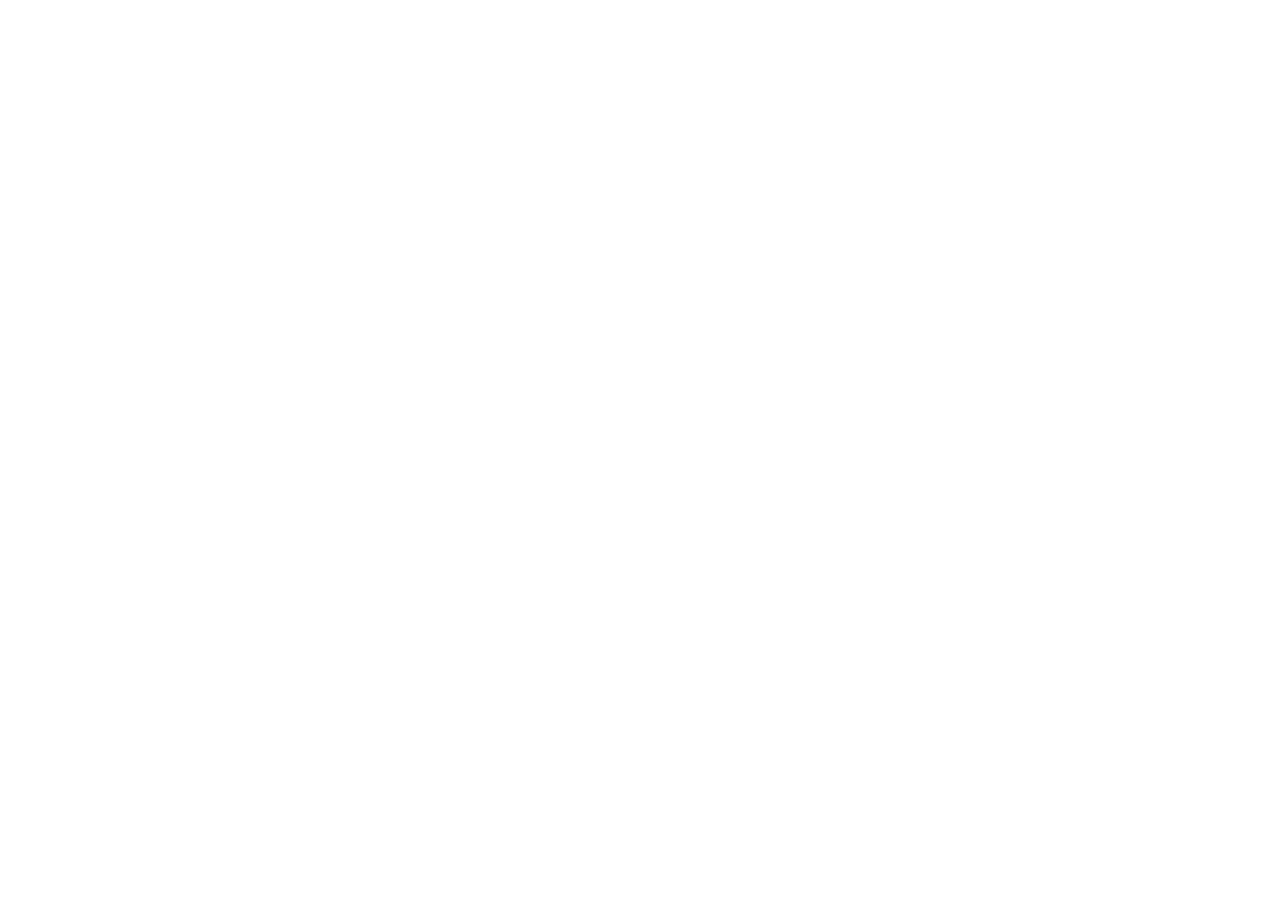
==== index.html @ f8463532 "start" ====
<!DOCTYPE html>
<html lang="pt-br">
<head>
    <meta charset="UTF-8">
    <meta name="viewport" content="width=device-width, initial-scale=1.0">
    <link rel="shortcut icon" href="favicon.ico.png" type="image/png">
    <title>Projeto redes sociais</title>
</head>
<body>
    
</body>
</html>
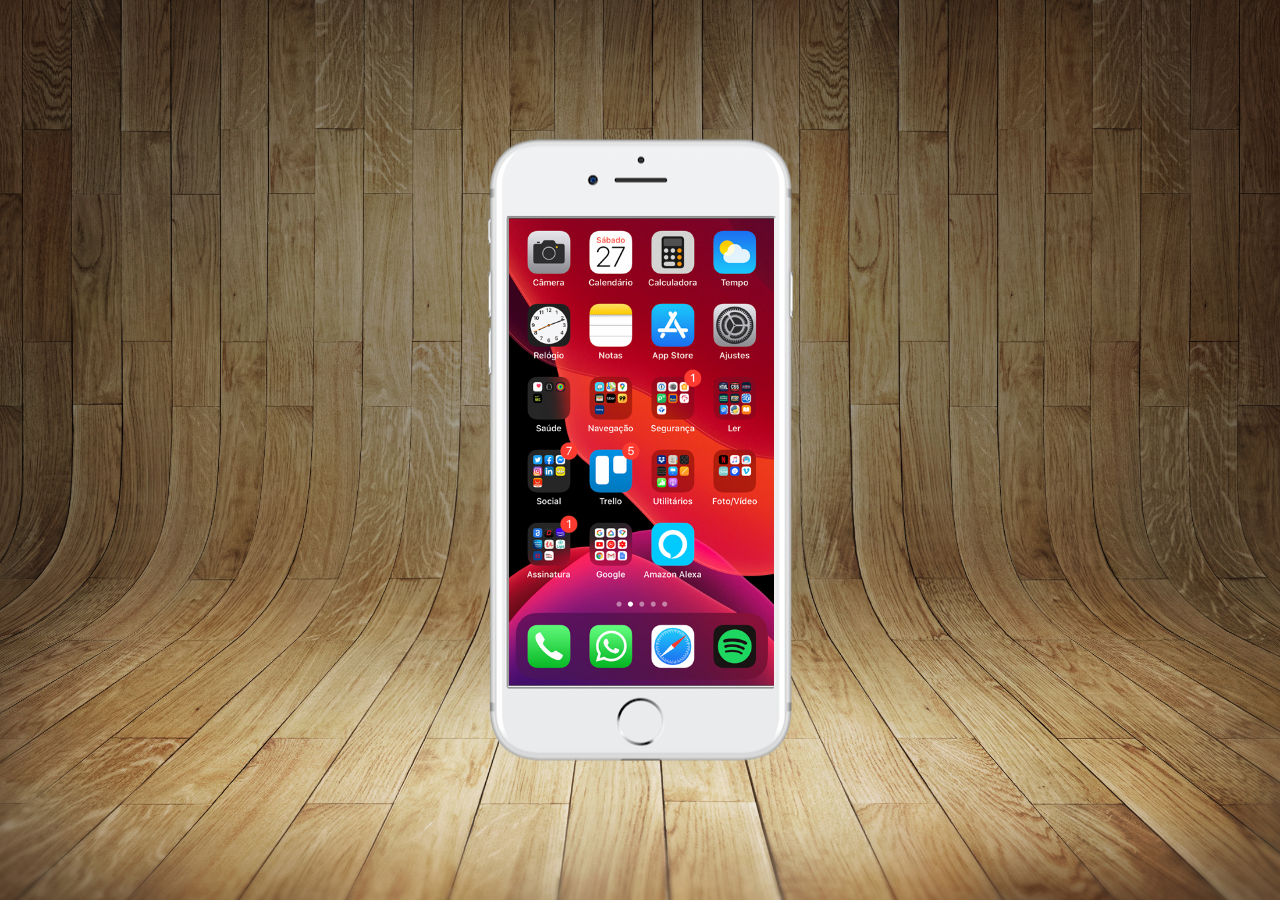
==== commit a7b1f7f1: "criei a tela home" ====
--- a/index.html
+++ b/index.html
@@ -4,9 +4,17 @@
     <meta charset="UTF-8">
     <meta name="viewport" content="width=device-width, initial-scale=1.0">
     <link rel="shortcut icon" href="favicon.ico.png" type="image/png">
+    <link rel="stylesheet" href="css/style.css">
     <title>Projeto redes sociais</title>
 </head>
 <body>
-    
+    <main>
+        <section id="telefone">
+            <iframe src="home.html" name="tela" id="tela"></iframe>
+        </section> <!--Telefone-->
+        <section id="redes-sociais">
+
+        </section> <!--Redes sociais-->
+    </main>
 </body>
 </html>--- a/css/style.css
+++ b/css/style.css
@@ -0,0 +1,42 @@
+@charset "UTF-8";
+
+*{
+    margin: 0;
+    padding: 0;
+
+}
+
+html, body{
+    height: 100vh;
+    width: 100vw;
+    background-color: black;
+}
+
+body{
+    background: url(../imagens/fundo-madeira.jpg) center center;
+    background-size: cover;
+    background-attachment: fixed;
+}
+
+main{
+    height: 100vh;
+    position: relative;
+}
+
+section#telefone{
+    position: absolute;
+    top: 50%;
+    left: 50%;
+    transform: translate(-50%, -50%);
+    background:url(../imagens/frame-iphone.png) no-repeat ;
+    width: 310px;
+    height: 627px;
+}
+iframe#tela{
+    position: relative;
+    top: 80px;
+    left: 22px;
+    width:265px;
+    height:467px;
+    
+}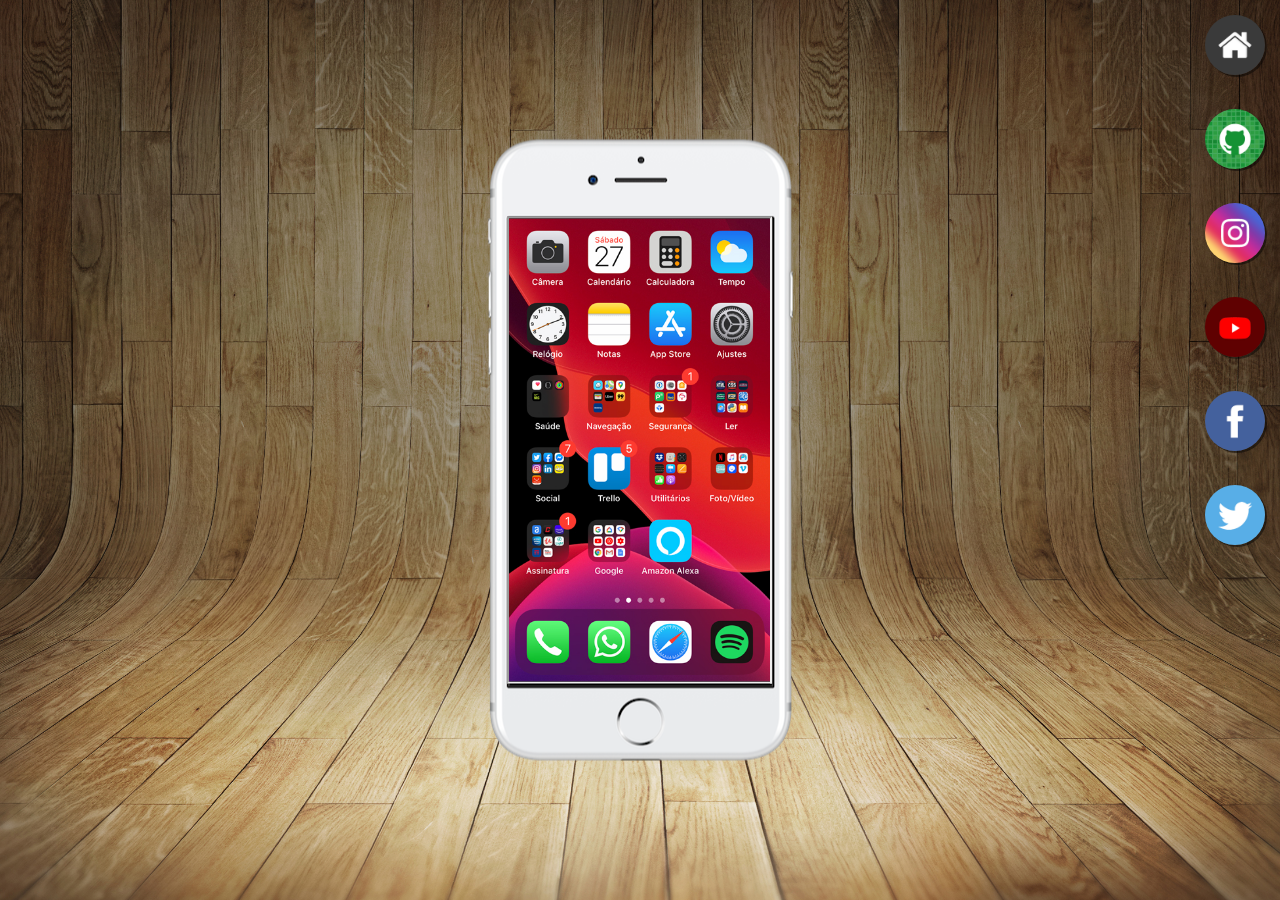
==== commit dbb43d29: "atualização no CSS" ====
--- a/index.html
+++ b/index.html
@@ -10,9 +10,22 @@
 <body>
     <main>
         <section id="telefone">
-            <iframe src="home.html" name="tela" id="tela"></iframe>
+            <iframe src="home.html" name="tela" id="tela">
+                Seu navegador não é compatível com essa função.
+            </iframe>
         </section> <!--Telefone-->
         <section id="redes-sociais">
+            <a href=""> <img src="imagens/logo-home.jpg" alt="Home" id="home"></a><br>
+
+            <a href="https://github.com/zMelili" target="tela"> <img src="imagens/logo-github.jpg" alt="Github" id="github"></a><br>
+
+            <a href="https://www.instagram.com/ninico_moura/" target="tela" > <img src="imagens/logo-instagram.jpg" alt="Instagram" id="instagram"></a><br>
+
+            <a href="https://www.youtube.com/@zZMeliodaS" target="tela"> <img src="imagens/logo-youtube.jpg" alt="Youtube" id="youtube"></a><br>
+
+            <a href="#" target="tela"> <img src="imagens/logo-facebook.jpg" alt="Facebook" id="facebook"></a><br>
+
+            <a href="#" target="tela"> <img src="imagens/logo-twitter.jpg" alt="Twitter" id="twitter"></a>
 
         </section> <!--Redes sociais-->
     </main>
--- a/css/style.css
+++ b/css/style.css
@@ -3,7 +3,7 @@
 *{
     margin: 0;
     padding: 0;
-
+    box-sizing: border-box;
 }
 
 html, body{
@@ -39,4 +39,50 @@
     width:265px;
     height:467px;
     
+}
+
+section#redes-sociais{
+    text-align: right;
+}
+
+#redes-sociais img{
+    border-radius: 50%;
+    height: 60px;
+    margin: 15px;
+    box-shadow: 2px 2px rgba(0, 0, 0, 0.466);
+}
+
+#redes-sociais img:hover{
+   box-shadow: 4px 4px 3px black;
+   transition: transform 0.3s;
+}
+
+#home:hover{
+    border: 2px solid rgb(99, 98, 98);
+    transform: translate(-2px, -1px);
+}
+
+#github:hover{
+    border: 2px solid #237702 ;
+    transform: translate(-2px, -1px);
+}
+
+#instagram:hover{
+    border: 2px solid pink;
+    transform: translate(-2px, -1px);
+}
+
+#youtube:hover{
+    border: 2px solid rgb(255, 0, 0);
+    transform: translate(-2px, -1px);
+}
+
+#facebook:hover{
+    border: 2px solid #00319b;
+    transform: translate(-2px, -1px);
+}
+
+#twitter:hover{
+    border: 2px solid #0069af;
+    transform: translate(-2px, -1px);
 }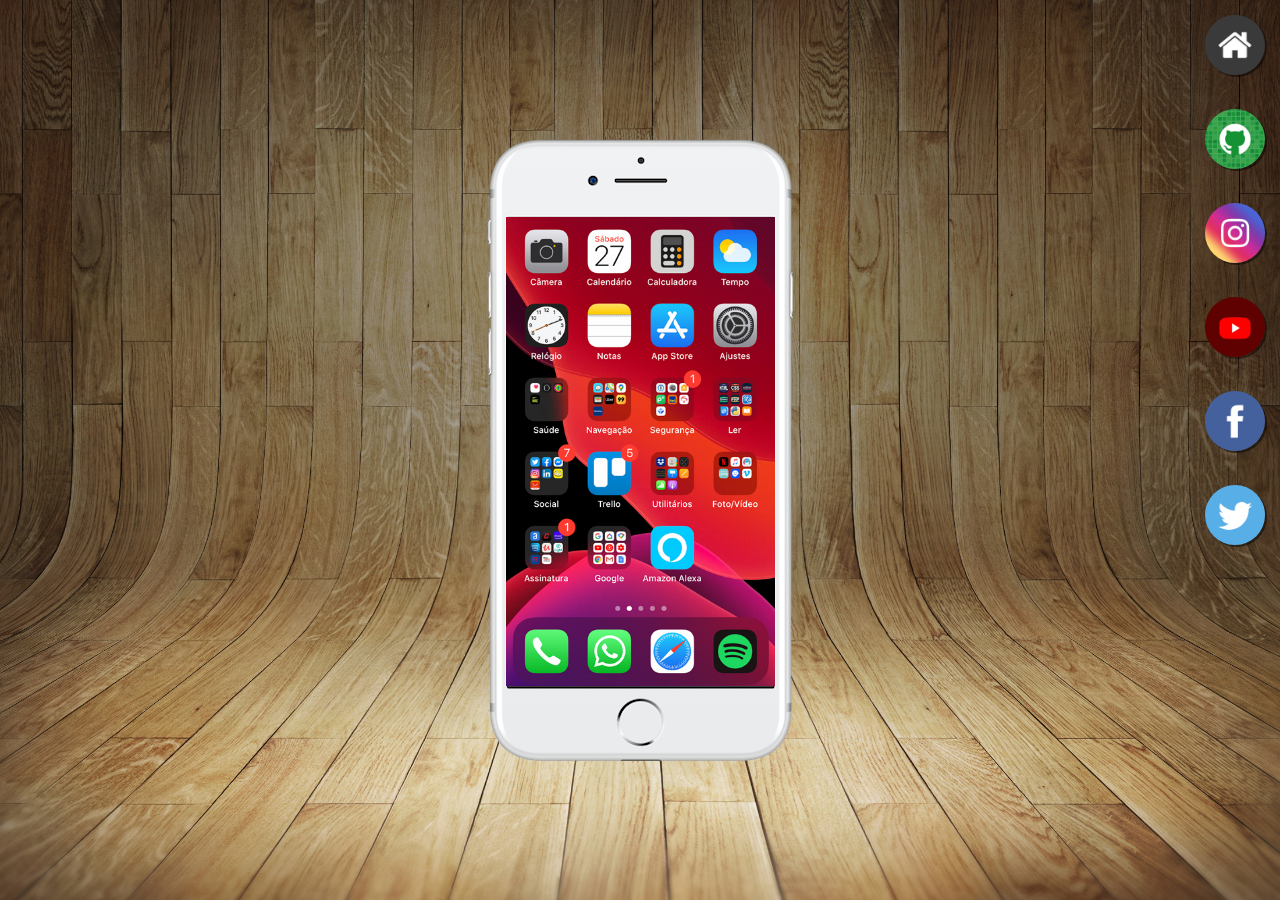
==== commit a9bfa706: "links do icones" ====
--- a/index.html
+++ b/index.html
@@ -10,22 +10,22 @@
 <body>
     <main>
         <section id="telefone">
-            <iframe src="home.html" name="tela" id="tela">
+            <iframe src="home.html" name="tela" id="tela" frameborder="0">
                 Seu navegador não é compatível com essa função.
             </iframe>
         </section> <!--Telefone-->
         <section id="redes-sociais">
-            <a href=""> <img src="imagens/logo-home.jpg" alt="Home" id="home"></a><br>
+            <a href="home.html" target="tela"> <img src="imagens/logo-home.jpg" alt="Home" id="home"></a><br>
 
-            <a href="https://github.com/zMelili" target="tela"> <img src="imagens/logo-github.jpg" alt="Github" id="github"></a><br>
+            <a href="github.html" target="tela"> <img src="imagens/logo-github.jpg" alt="Github" id="github"></a><br>
 
-            <a href="https://www.instagram.com/ninico_moura/" target="tela" > <img src="imagens/logo-instagram.jpg" alt="Instagram" id="instagram"></a><br>
+            <a href="instagram.html" target="tela" > <img src="imagens/logo-instagram.jpg" alt="Instagram" id="instagram"></a><br>
 
-            <a href="https://www.youtube.com/@zZMeliodaS" target="tela"> <img src="imagens/logo-youtube.jpg" alt="Youtube" id="youtube"></a><br>
+            <a href="youtube.html" target="tela"> <img src="imagens/logo-youtube.jpg" alt="Youtube" id="youtube"></a><br>
 
-            <a href="#" target="tela"> <img src="imagens/logo-facebook.jpg" alt="Facebook" id="facebook"></a><br>
+            <a href="facebook.html" target="tela"> <img src="imagens/logo-facebook.jpg" alt="Facebook" id="facebook"></a><br>
 
-            <a href="#" target="tela"> <img src="imagens/logo-twitter.jpg" alt="Twitter" id="twitter"></a>
+            <a href="twitter.html" target="tela"> <img src="imagens/logo-twitter.jpg" alt="Twitter" id="twitter"></a>
 
         </section> <!--Redes sociais-->
     </main>
--- a/css/style.css
+++ b/css/style.css
@@ -30,14 +30,14 @@
     transform: translate(-50%, -50%);
     background:url(../imagens/frame-iphone.png) no-repeat ;
     width: 310px;
-    height: 627px;
+    height: 626px;
 }
 iframe#tela{
     position: relative;
     top: 80px;
-    left: 22px;
-    width:265px;
-    height:467px;
+    left: 21px;
+    width:269px;
+    height:469px;
     
 }
 
